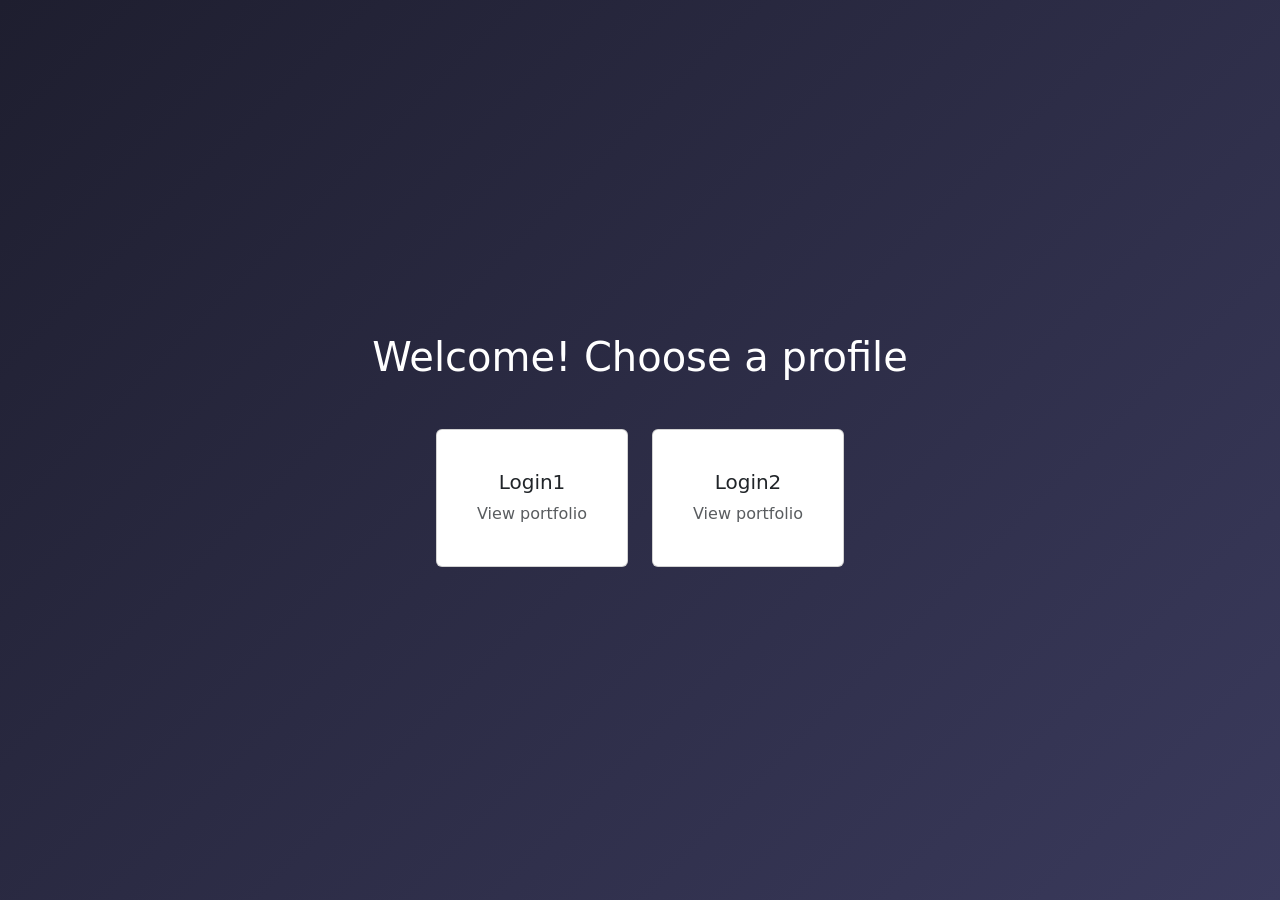
==== rush/index.html @ c7b0aac6 "Project" ====
<!DOCTYPE html>
<html lang="en">
  <head>
    <meta charset="UTF-8">
    <meta name="viewport" content="width=device-width, initial-scale=1.0">
    <title>Our Portfolios</title>
    <link href="https://cdn.jsdelivr.net/npm/bootstrap@5.3.3/dist/css/bootstrap.min.css" rel="stylesheet">
    <style>
      body {
        height: 100vh;
        display: flex;
        align-items: center;
        justify-content: center;
        background: linear-gradient(135deg, #1e1e2f, #3a3a5c);
      }
      .link-card {
        transition: transform 0.2s;
      }
      .link-card:hover {
        transform: translateY(-6px);
      }
    </style>
  </head>
  <body>
    <div class="text-center text-white">
      <h1 class="mb-5">Welcome! Choose a profile</h1>
      <div class="d-flex flex-column flex-sm-row gap-4 justify-content-center">
        <a href="cv1.html" class="link-card card text-decoration-none p-4" style="width: 12rem;">
          <div class="card-body">
            <h5 class="card-title">Login1</h5>
            <p class="card-text text-muted">View portfolio</p>
          </div>
        </a>
        <a href="cv2.html" class="link-card card text-decoration-none p-4" style="width: 12rem;">
          <div class="card-body">
            <h5 class="card-title">Login2</h5>
            <p class="card-text text-muted">View portfolio</p>
          </div>
        </a>
      </div>
    </div>
  </body>
</html>
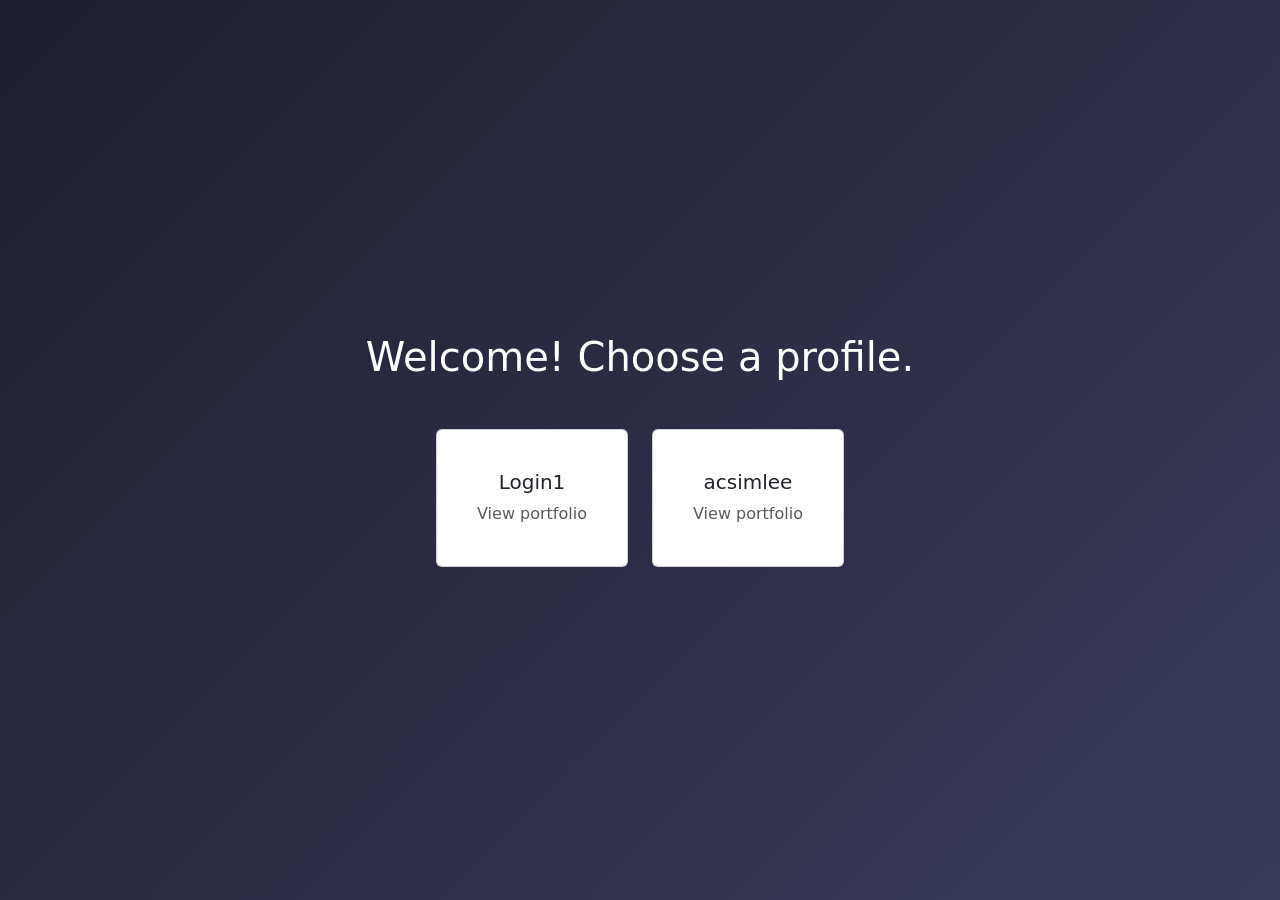
==== commit d8630bbc: "Rush Updated" ====
--- a/rush/index.html
+++ b/rush/index.html
@@ -2,38 +2,23 @@
 <html lang="en">
   <head>
     <meta charset="UTF-8">
-    <meta name="viewport" content="width=device-width, initial-scale=1.0">
     <title>Our Portfolios</title>
     <link href="https://cdn.jsdelivr.net/npm/bootstrap@5.3.3/dist/css/bootstrap.min.css" rel="stylesheet">
-    <style>
-      body {
-        height: 100vh;
-        display: flex;
-        align-items: center;
-        justify-content: center;
-        background: linear-gradient(135deg, #1e1e2f, #3a3a5c);
-      }
-      .link-card {
-        transition: transform 0.2s;
-      }
-      .link-card:hover {
-        transform: translateY(-6px);
-      }
-    </style>
+    <link href="styles.css" rel="stylesheet">
   </head>
-  <body>
+  <body class="profile-selector-page">
     <div class="text-center text-white">
-      <h1 class="mb-5">Welcome! Choose a profile</h1>
-      <div class="d-flex flex-column flex-sm-row gap-4 justify-content-center">
-        <a href="cv1.html" class="link-card card text-decoration-none p-4" style="width: 12rem;">
+      <h1 class="mb-5">Welcome! Choose a profile.</h1>
+      <div class="d-flex gap-4 justify-content-center">
+        <a href="cv1.html" class="link-card card text-decoration-none p-4">
           <div class="card-body">
             <h5 class="card-title">Login1</h5>
             <p class="card-text text-muted">View portfolio</p>
           </div>
         </a>
-        <a href="cv2.html" class="link-card card text-decoration-none p-4" style="width: 12rem;">
+        <a href="cv2.html" class="link-card card text-decoration-none p-4">
           <div class="card-body">
-            <h5 class="card-title">Login2</h5>
+            <h5 class="card-title">acsimlee</h5>
             <p class="card-text text-muted">View portfolio</p>
           </div>
         </a>
--- a/rush/styles.css
+++ b/rush/styles.css
@@ -0,0 +1,168 @@
+.profile-selector-page {
+  min-height: 100vh;
+  display: flex;
+  align-items: center;
+  justify-content: center;
+  background: linear-gradient(135deg, #1e1e2f, #3a3a5c);
+}
+
+.link-card {
+  width: 12rem;
+  transition: transform 0.2s;
+}
+
+.link-card:hover {
+  transform: translateY(-6px);
+}
+
+.portfolio-page {
+  padding-top: 70px;
+  scroll-behavior: smooth;
+  color: #212529;
+  background-color: #dfdfdf;
+}
+
+.portfolio-page section {
+  padding: 60px 0;
+}
+
+.portfolio-navbar {
+  background-color: #3a3a5c;
+  border-bottom: 2px solid #1e1e2f;
+  box-shadow: 0 2px 12px rgba(30, 30, 47, 0.18);
+}
+
+.portfolio-navbar .navbar-brand,
+.portfolio-navbar .nav-link {
+  color: #fff;
+}
+
+.portfolio-navbar .navbar-brand:hover,
+.portfolio-navbar .nav-link:hover,
+.portfolio-navbar .nav-link:focus {
+  color: #fff;
+}
+
+.profile-hero {
+  min-height: calc(100vh - 70px);
+  display: flex;
+  align-items: center;
+  width: calc(100% - 4rem);
+  margin: 2rem auto;
+  padding: 60px 0;
+  border: 2px solid #3a3a5c;
+  border-radius: 24px;
+  background-color: #ffffff;
+}
+
+.showcase-section {
+  width: calc(100% - 4rem);
+  margin: 2rem auto;
+  padding: 60px 0;
+  border: 2px solid #3a3a5c;
+  border-radius: 24px;
+  background-color: #fff;
+}
+
+.profile-pic {
+  width: 320px;
+  aspect-ratio: 1;
+  object-fit: cover;
+  border-radius: 50%;
+  border: 4px solid #3a3a5c;
+  box-shadow: 0 4px 12px rgba(30, 30, 47, 0.2);
+}
+
+.bio {
+  max-width: 600px;
+}
+
+.profile-role {
+  margin-bottom: 0.5rem;
+  color: #3a3a5c;
+}
+
+.profile-details h1 {
+  margin-bottom: 1rem;
+}
+
+.contact-links {
+  margin-top: 2rem;
+  scroll-margin-top: 95px;
+}
+
+.contact-links h2 {
+  margin-bottom: 1rem;
+  font-size: 1.25rem;
+}
+
+.contact-button {
+  color: #3a3a5c;
+  border-color: #3a3a5c;
+}
+
+.contact-button:hover,
+.contact-button:focus {
+  color: #fff;
+  background-color: #3a3a5c;
+  border-color: #3a3a5c;
+}
+
+.social-icon {
+  display: inline-flex;
+  width: 44px;
+  height: 44px;
+  align-items: center;
+  justify-content: center;
+  padding: 0;
+  border-radius: 50%;
+  font-size: 1.25rem;
+}
+
+.portfolio-page .card {
+  color: #212529;
+  border: 1px solid #3a3a5c;
+  box-shadow: 0 4px 12px rgba(30, 30, 47, 0.1);
+}
+
+.showcase-section .row > [class*="col-"] {
+  display: flex;
+}
+
+.showcase-section .card {
+  width: 100%;
+}
+
+.showcase-section .card-body {
+  display: flex;
+  flex-direction: column;
+}
+
+.room909-images,
+.showcase-three-images {
+  display: grid;
+  grid-template-rows: repeat(3, minmax(0, 1fr));
+  flex: 1;
+  min-height: 360px;
+  gap: 1rem;
+  margin-top: 1.25rem;
+}
+
+.room909-images img,
+.showcase-three-images img {
+  width: 100%;
+  height: 100%;
+  object-fit: cover;
+  border: 1px solid #3a3a5c;
+  border-radius: 8px;
+}
+
+.showcase-one-image {
+  width: 100%;
+  min-height: 360px;
+  flex: 1;
+  object-fit: cover;
+  object-position: top;
+  border: 1px solid #3a3a5c;
+  border-radius: 8px;
+}
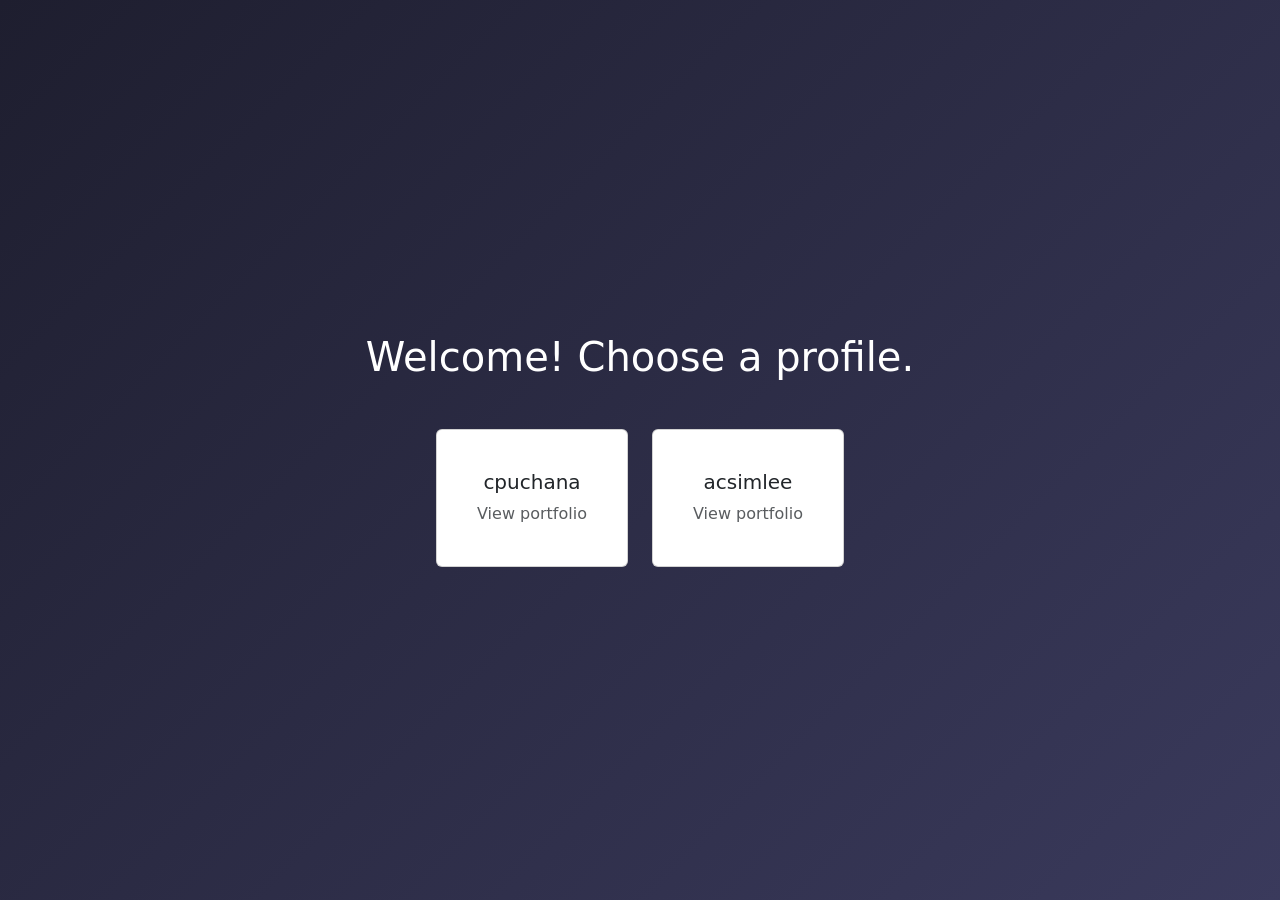
==== commit 062f96fa: "index" ====
--- a/rush/index.html
+++ b/rush/index.html
@@ -12,7 +12,7 @@
       <div class="d-flex gap-4 justify-content-center">
         <a href="cv1.html" class="link-card card text-decoration-none p-4">
           <div class="card-body">
-            <h5 class="card-title">Login1</h5>
+            <h5 class="card-title">cpuchana</h5>
             <p class="card-text text-muted">View portfolio</p>
           </div>
         </a>
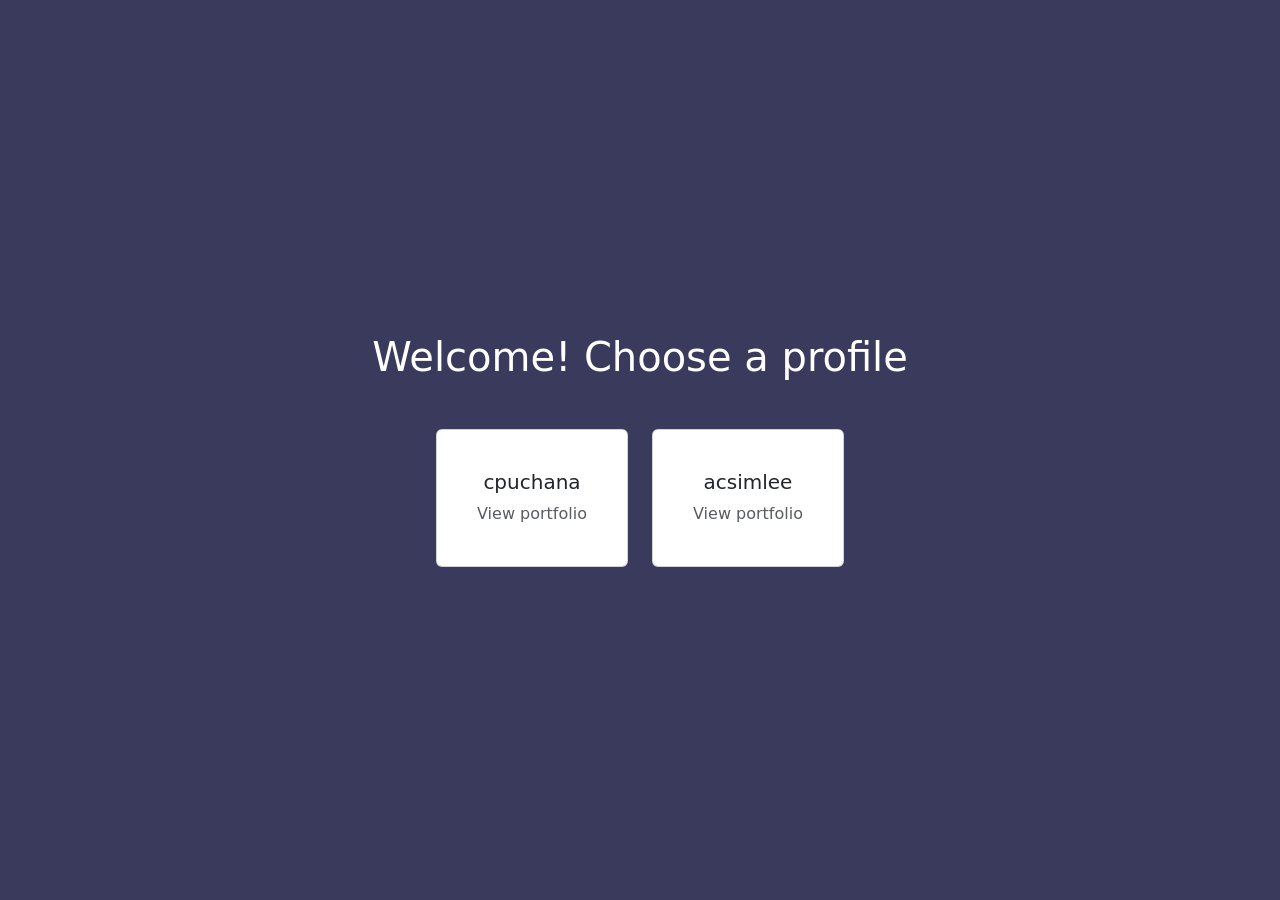
==== commit 72a25d2c: "re-up Rush proj" ====
--- a/rush/index.html
+++ b/rush/index.html
@@ -2,21 +2,22 @@
 <html lang="en">
   <head>
     <meta charset="UTF-8">
+    <meta name="viewport" content="width=device-width, initial-scale=1.0">
     <title>Our Portfolios</title>
     <link href="https://cdn.jsdelivr.net/npm/bootstrap@5.3.3/dist/css/bootstrap.min.css" rel="stylesheet">
     <link href="styles.css" rel="stylesheet">
   </head>
   <body class="profile-selector-page">
     <div class="text-center text-white">
-      <h1 class="mb-5">Welcome! Choose a profile.</h1>
-      <div class="d-flex gap-4 justify-content-center">
-        <a href="cv1.html" class="link-card card text-decoration-none p-4">
+      <h1 class="mb-5">Welcome! Choose a profile</h1>
+      <div class="d-flex flex-column flex-sm-row gap-4 justify-content-center">
+        <a href="cv1.html" class="link-card card text-decoration-none p-4" style="width: 12rem;">
           <div class="card-body">
             <h5 class="card-title">cpuchana</h5>
             <p class="card-text text-muted">View portfolio</p>
           </div>
         </a>
-        <a href="cv2.html" class="link-card card text-decoration-none p-4">
+        <a href="cv2.html" class="link-card card text-decoration-none p-4" style="width: 12rem;">
           <div class="card-body">
             <h5 class="card-title">acsimlee</h5>
             <p class="card-text text-muted">View portfolio</p>
--- a/rush/styles.css
+++ b/rush/styles.css
@@ -3,7 +3,7 @@
   display: flex;
   align-items: center;
   justify-content: center;
-  background: linear-gradient(135deg, #1e1e2f, #3a3a5c);
+  background-color: #3a3a5c;
 }
 
 .link-card {
@@ -44,10 +44,10 @@
 }
 
 .profile-hero {
-  min-height: calc(100vh - 70px);
+  min-height: 85vh;
   display: flex;
   align-items: center;
-  width: calc(100% - 4rem);
+  width: 92%;
   margin: 2rem auto;
   padding: 60px 0;
   border: 2px solid #3a3a5c;
@@ -56,7 +56,7 @@
 }
 
 .showcase-section {
-  width: calc(100% - 4rem);
+  width: 92%;
   margin: 2rem auto;
   padding: 60px 0;
   border: 2px solid #3a3a5c;
@@ -66,8 +66,9 @@
 
 .profile-pic {
   width: 320px;
-  aspect-ratio: 1;
+  height: 320px;
   object-fit: cover;
+  object-position: top;
   border-radius: 50%;
   border: 4px solid #3a3a5c;
   box-shadow: 0 4px 12px rgba(30, 30, 47, 0.2);
@@ -140,10 +141,8 @@
 
 .room909-images,
 .showcase-three-images {
-  display: grid;
-  grid-template-rows: repeat(3, minmax(0, 1fr));
-  flex: 1;
-  min-height: 360px;
+  display: flex;
+  flex-direction: column;
   gap: 1rem;
   margin-top: 1.25rem;
 }
@@ -151,18 +150,118 @@
 .room909-images img,
 .showcase-three-images img {
   width: 100%;
-  height: 100%;
-  object-fit: cover;
+  height: auto;
   border: 1px solid #3a3a5c;
   border-radius: 8px;
 }
 
 .showcase-one-image {
   width: 100%;
-  min-height: 360px;
-  flex: 1;
-  object-fit: cover;
-  object-position: top;
+  height: auto;
+  margin-top: 1.25rem;
   border: 1px solid #3a3a5c;
   border-radius: 8px;
 }
+
+
+.cv1-page {
+  color: #e6edf3;
+  background-color: #0d1117;
+}
+
+.cv1-navbar {
+  background-color: #010409;
+  border-bottom: 2px solid #2dd4bf;
+  box-shadow: 0 2px 12px rgba(0, 0, 0, 0.6);
+}
+
+.cv1-page .profile-hero,
+.cv1-page .showcase-section {
+  border-color: #2dd4bf;
+  background-color: #161b22;
+}
+
+.cv1-page .profile-pic {
+  border-color: #2dd4bf;
+  box-shadow: 0 4px 16px rgba(45, 212, 191, 0.3);
+}
+
+.cv1-page .profile-role {
+  color: #2dd4bf;
+}
+
+.cv1-page .bio {
+  color: #9198a1;
+}
+
+.cv1-page .contact-button {
+  color: #2dd4bf;
+  border-color: #2dd4bf;
+}
+
+.cv1-page .contact-button:hover,
+.cv1-page .contact-button:focus {
+  color: #0d1117;
+  background-color: #2dd4bf;
+  border-color: #2dd4bf;
+}
+
+.cv1-page .card {
+  color: #e6edf3;
+  background-color: #21262d;
+  border-color: #2dd4bf;
+  box-shadow: 0 4px 12px rgba(0, 0, 0, 0.4);
+}
+
+.cv1-page .card-title {
+  color: #2dd4bf;
+}
+
+.cv1-page .card-text {
+  color: #9198a1;
+}
+
+.cv1-page .showcase-one-image {
+  border-color: #2dd4bf;
+}
+
+.cv1-page .showcase-link-card {
+  text-decoration: none;
+  color: inherit;
+  display: block;
+  transition: transform 0.15s;
+}
+
+.cv1-page .showcase-link-card:hover {
+  transform: translateY(-4px);
+}
+
+.showcase-two-images {
+  display: flex;
+  flex: 1;
+  min-height: 420px;
+  gap: 1rem;
+  margin-top: 1.25rem;
+}
+
+.showcase-two-images img {
+  width: 50%;
+  height: 100%;
+  object-fit: contain;
+  padding: 6px;
+  background-color: #fff;
+  border: 1px solid #2dd4bf;
+  border-radius: 8px;
+}
+
+.showcase-two-images.stacked {
+  flex-direction: column;
+  min-height: 0;
+}
+
+.showcase-two-images.stacked img {
+  width: 100%;
+  height: auto;
+  padding: 0;
+  background-color: transparent;
+}
